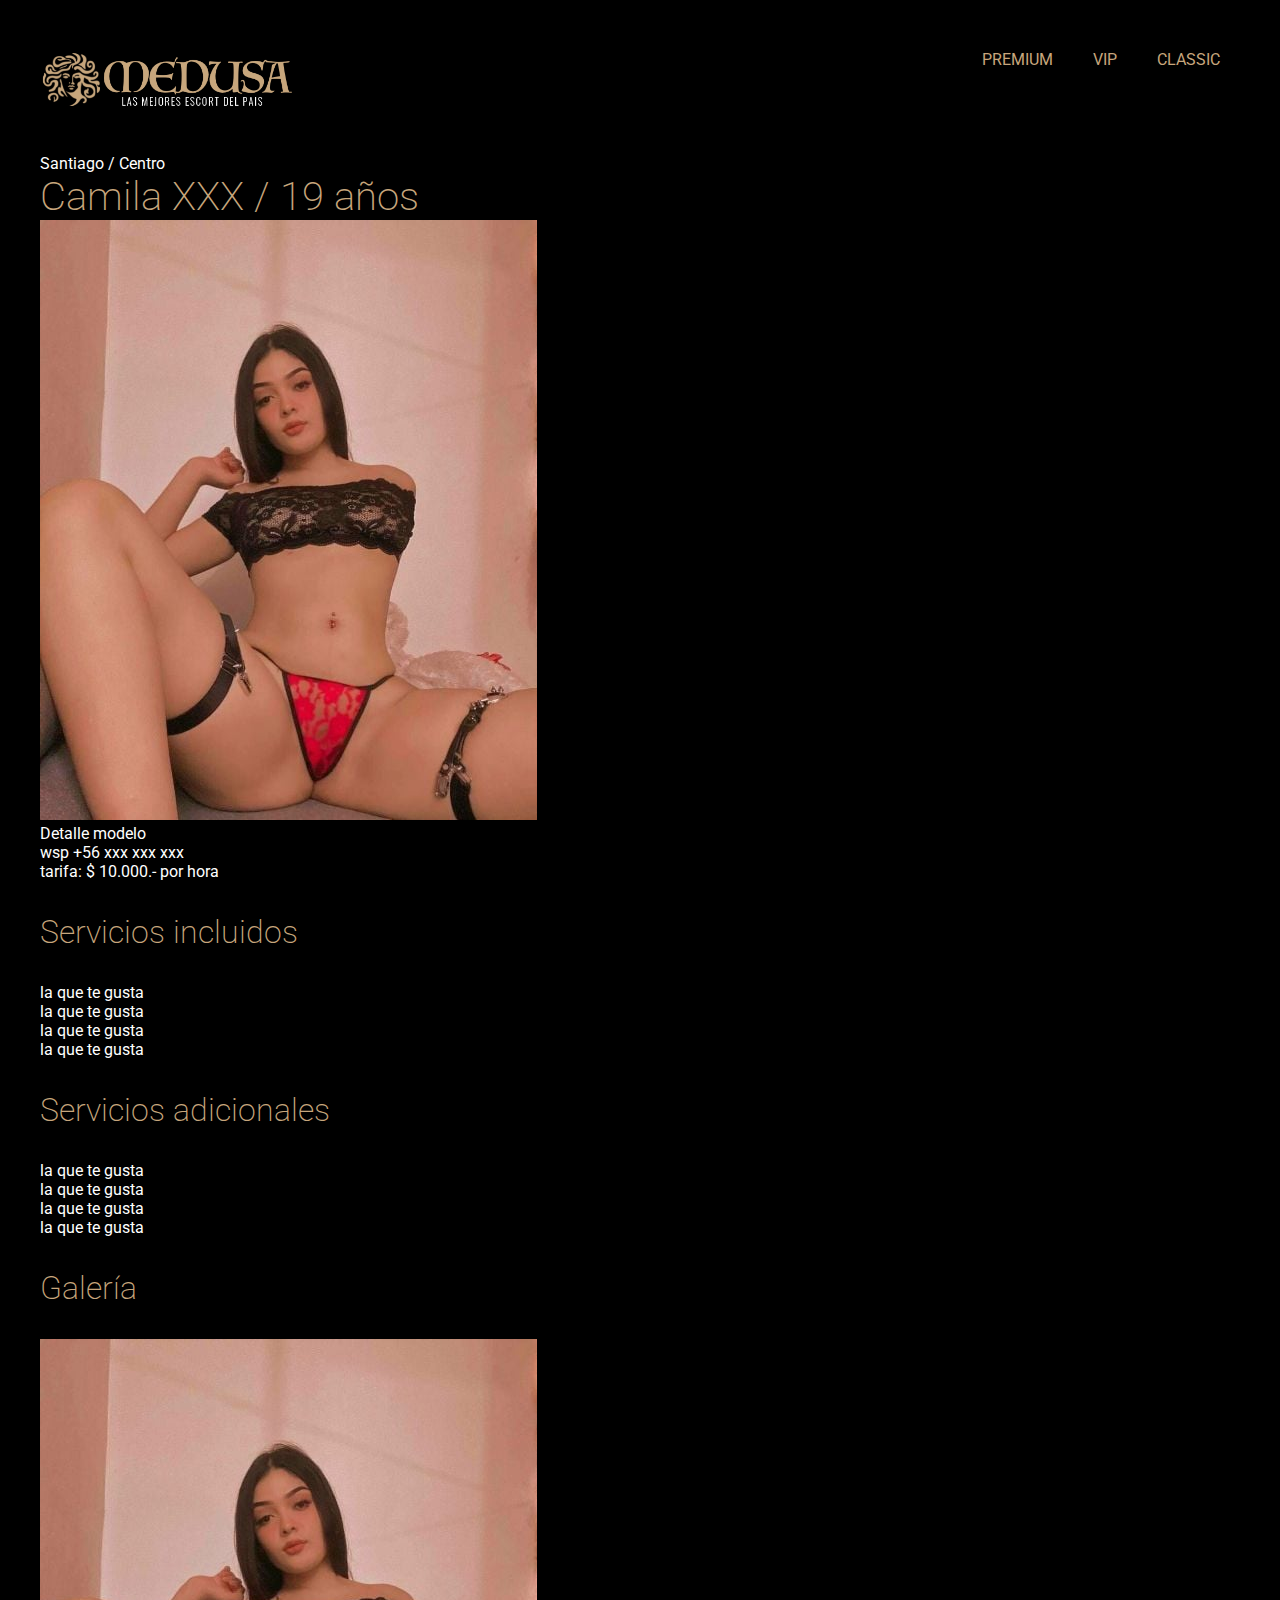
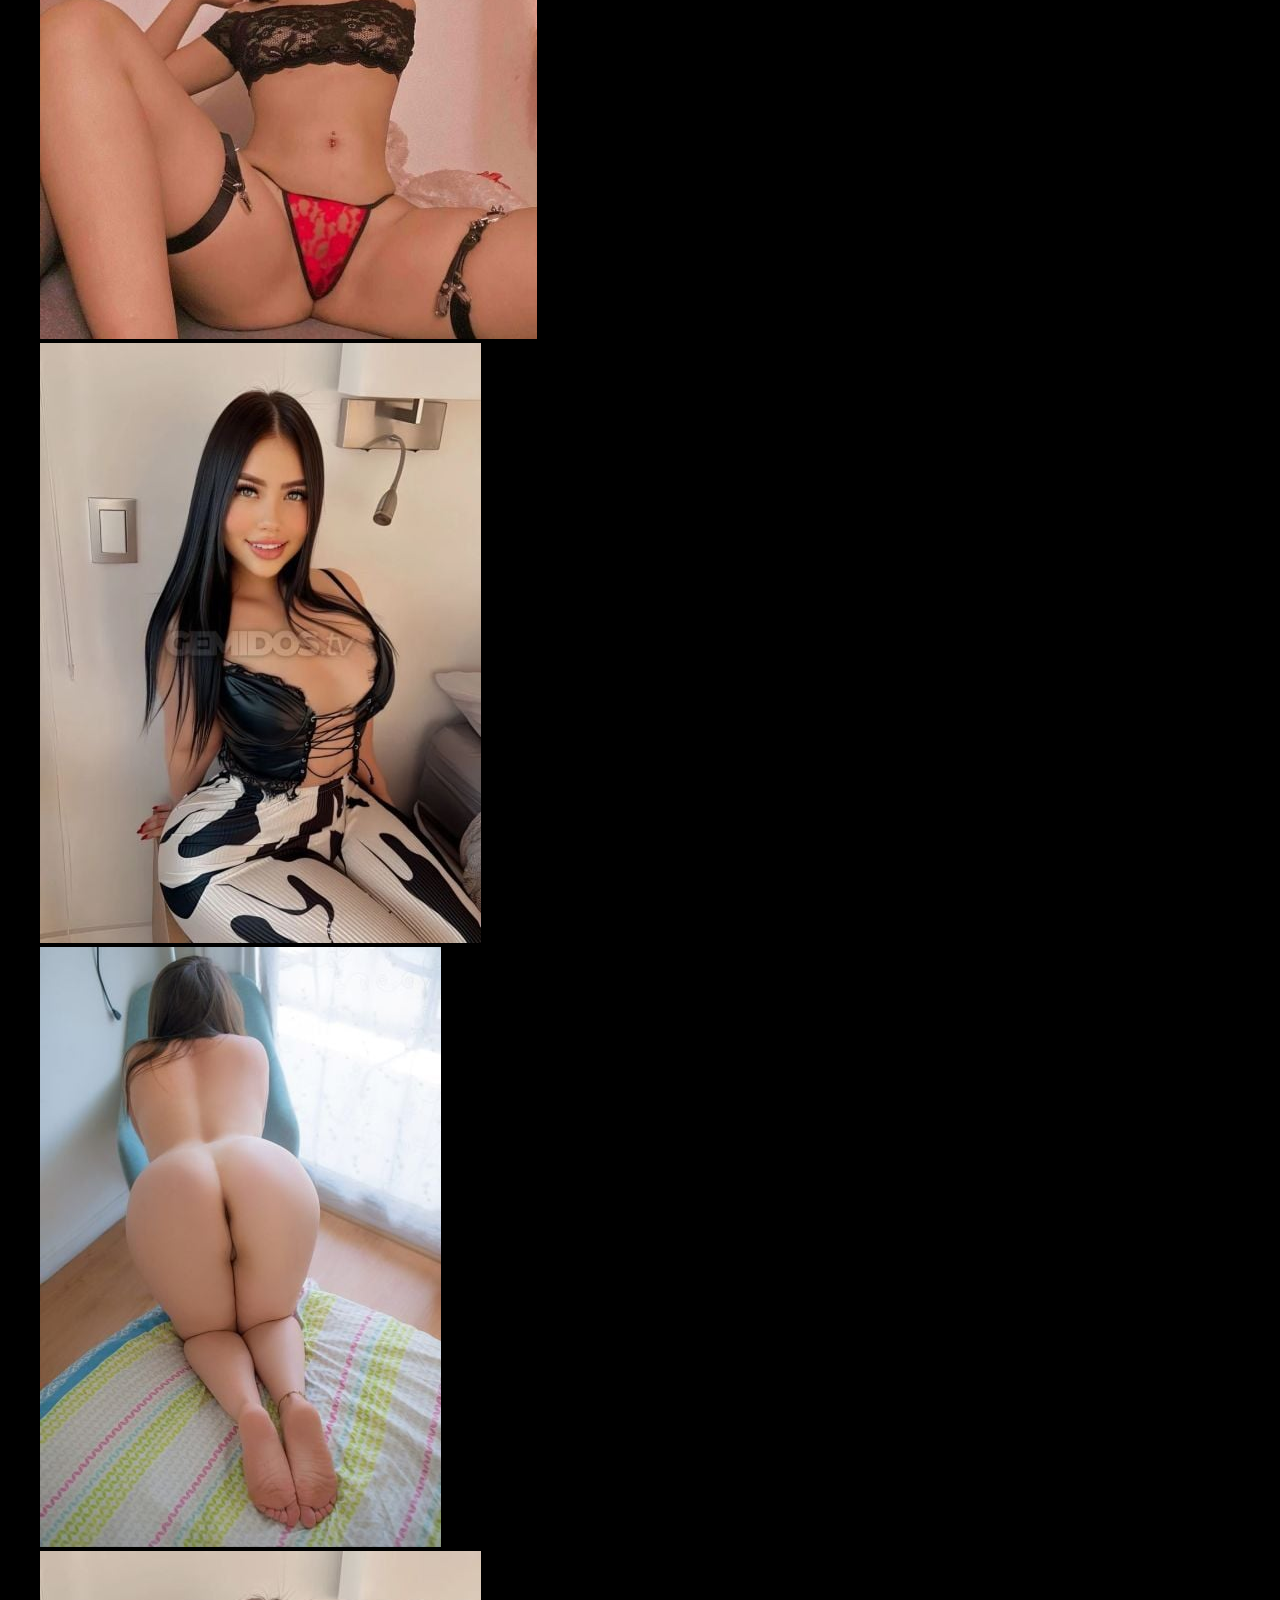
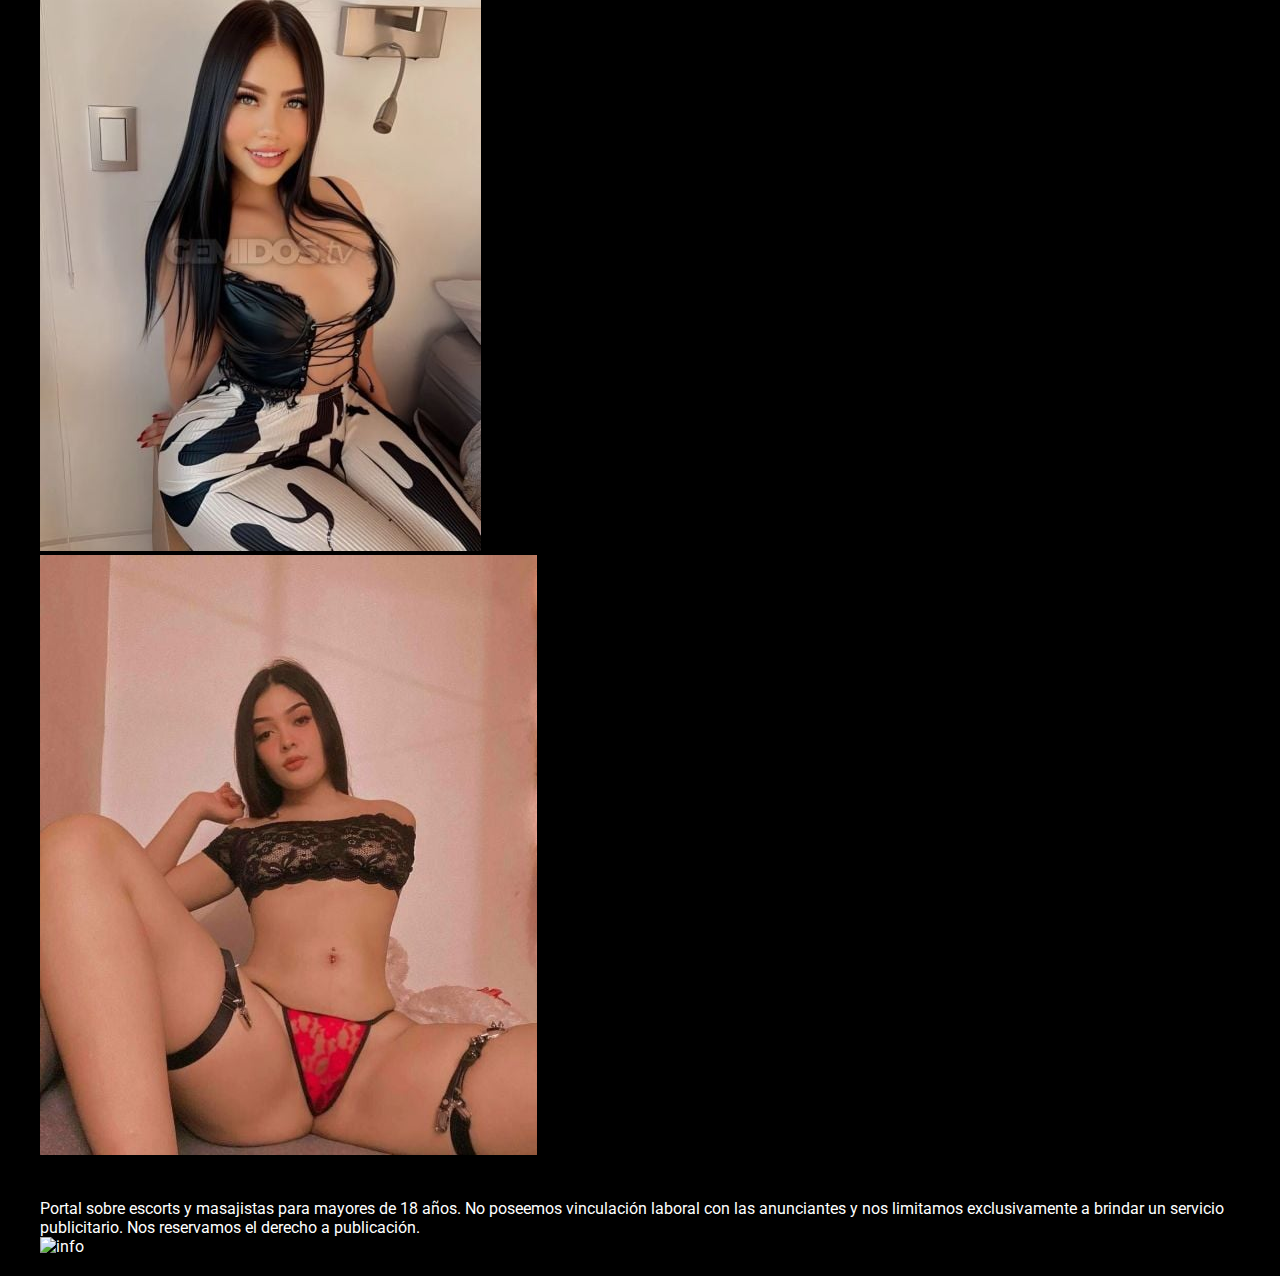
==== ficha.html @ ce7dfcc1 "version beta" ====
<!DOCTYPE html>
<html lang="en">
<head>
    <meta charset="UTF-8">
    <meta name="viewport" content="width=device-width, initial-scale=1.0">
    <link rel="preconnect" href="https://fonts.googleapis.com">
    <link rel="preconnect" href="https://fonts.gstatic.com" crossorigin>
    <link href="https://fonts.googleapis.com/css2?family=Roboto:ital,wght@0,100;0,300;0,400;0,500;0,700;0,900;1,100;1,300;1,400;1,500;1,700;1,900&display=swap" rel="stylesheet">
    <link rel="stylesheet" href="css/style.css">
    <title>Medusa Escort - El mejor portal de Escort de Chile</title>
</head>
<body>
    <div class="header">
        <a href="index.html" title="home"><img src="img/logo.png" alt="medusa" class="logo"></a>
        <ul class="menu">
            <li><a href="#">Premium</a></li>
            <li><a href="#">Vip</a></li>
            <li><a href="#">Classic</a></li>
        </ul>
    </div>
    <div class="content">
        <div class="breadcum">
            Santiago / Centro
        </div>
        <h1>Camila XXX / 19 años</h1>
        <div class="data">
            <img src="img/demo-1.jpg" alt="Camila">
            <p>Detalle modelo</p>
            <div class="contact-escort">
                <p>wsp +56 xxx xxx xxx</p>
                <p>tarifa: $ 10.000.- por hora</p>
            </div>
        </div>
        <div class="service">
            <h2>Servicios incluidos</h2>
            <ul class="service-include">
                <li>
                    <p>la que te gusta</p>
                </li>
                <li>
                    <p>la que te gusta</p>
                </li>
                <li>
                    <p>la que te gusta</p>
                </li>
                <li>
                    <p>la que te gusta</p>
                </li>
            </ul>
            <h2>Servicios adicionales</h2>
            <ul class="service-add">
                <li>
                    <p>la que te gusta</p>
                </li>
                <li>
                    <p>la que te gusta</p>
                </li>
                <li>
                    <p>la que te gusta</p>
                </li>
                <li>
                    <p>la que te gusta</p>
                </li>
            </ul>
        </div>
        <h2>Galería</h2>
        <ul class="gallery">
            <li><img src="img/demo-1.jpg" alt=""></li>
            <li><img src="img/demo-2.jpg" alt=""></li>
            <li><img src="img/demo-3.jpg" alt=""></li>
            <li><img src="img/demo-2.jpg" alt=""></li>
            <li><img src="img/demo-1.jpg" alt=""></li>
        </ul>
    </div>
    <div class="footer">
        <p>Portal sobre escorts y masajistas para mayores de 18 años. No poseemos vinculación laboral con las anunciantes y nos limitamos exclusivamente a brindar un servicio publicitario. Nos reservamos el derecho a publicación.</p>
        <div class="contacto"><img src="img/info.jpg" alt="info"></div>
    </div>
</body>
</html>
---- css/style.css ----
* {
    color: #fff;
    font-family: "Roboto", Arial, Helvetica, sans-serif;
    list-style: none;
    text-decoration: none;
    outline: none;
    padding: 0;
    margin: 0;
}

body {
    background-color: #000;
}

h1 {
    color: #c7a67c;
    font-size: 2.5em;
    font-weight: 200;
}

h2 {
    color: #c7a67c;
    font-size: 2em;
    font-weight: 200;
    margin: 1em 0;
}

h3 {
    color: #c7a67c;
    font-size: 1.8em;
    font-weight: 200;
}

.header, .content, .footer {
    max-width: 1200px;
    padding: 20px;
    margin: 0 auto;
}

.header {
    padding-top: 50px;
    display: flex;
    justify-content: space-between;
}

.header .logo {
    height: 60px;
}

.header .menu {
    display: flex;
}

.header .menu a {
    padding: 10px 20px;
    text-transform: uppercase;
    color: #c7a67c;
}

.header .menu a:hover {
    background-color: #c7a67c;
    color: #000;
}

.content .escort {
    display: flex;
}

.content .escort li {
    max-width: 25%;
    overflow: hidden;
    border-radius: 10px;
}
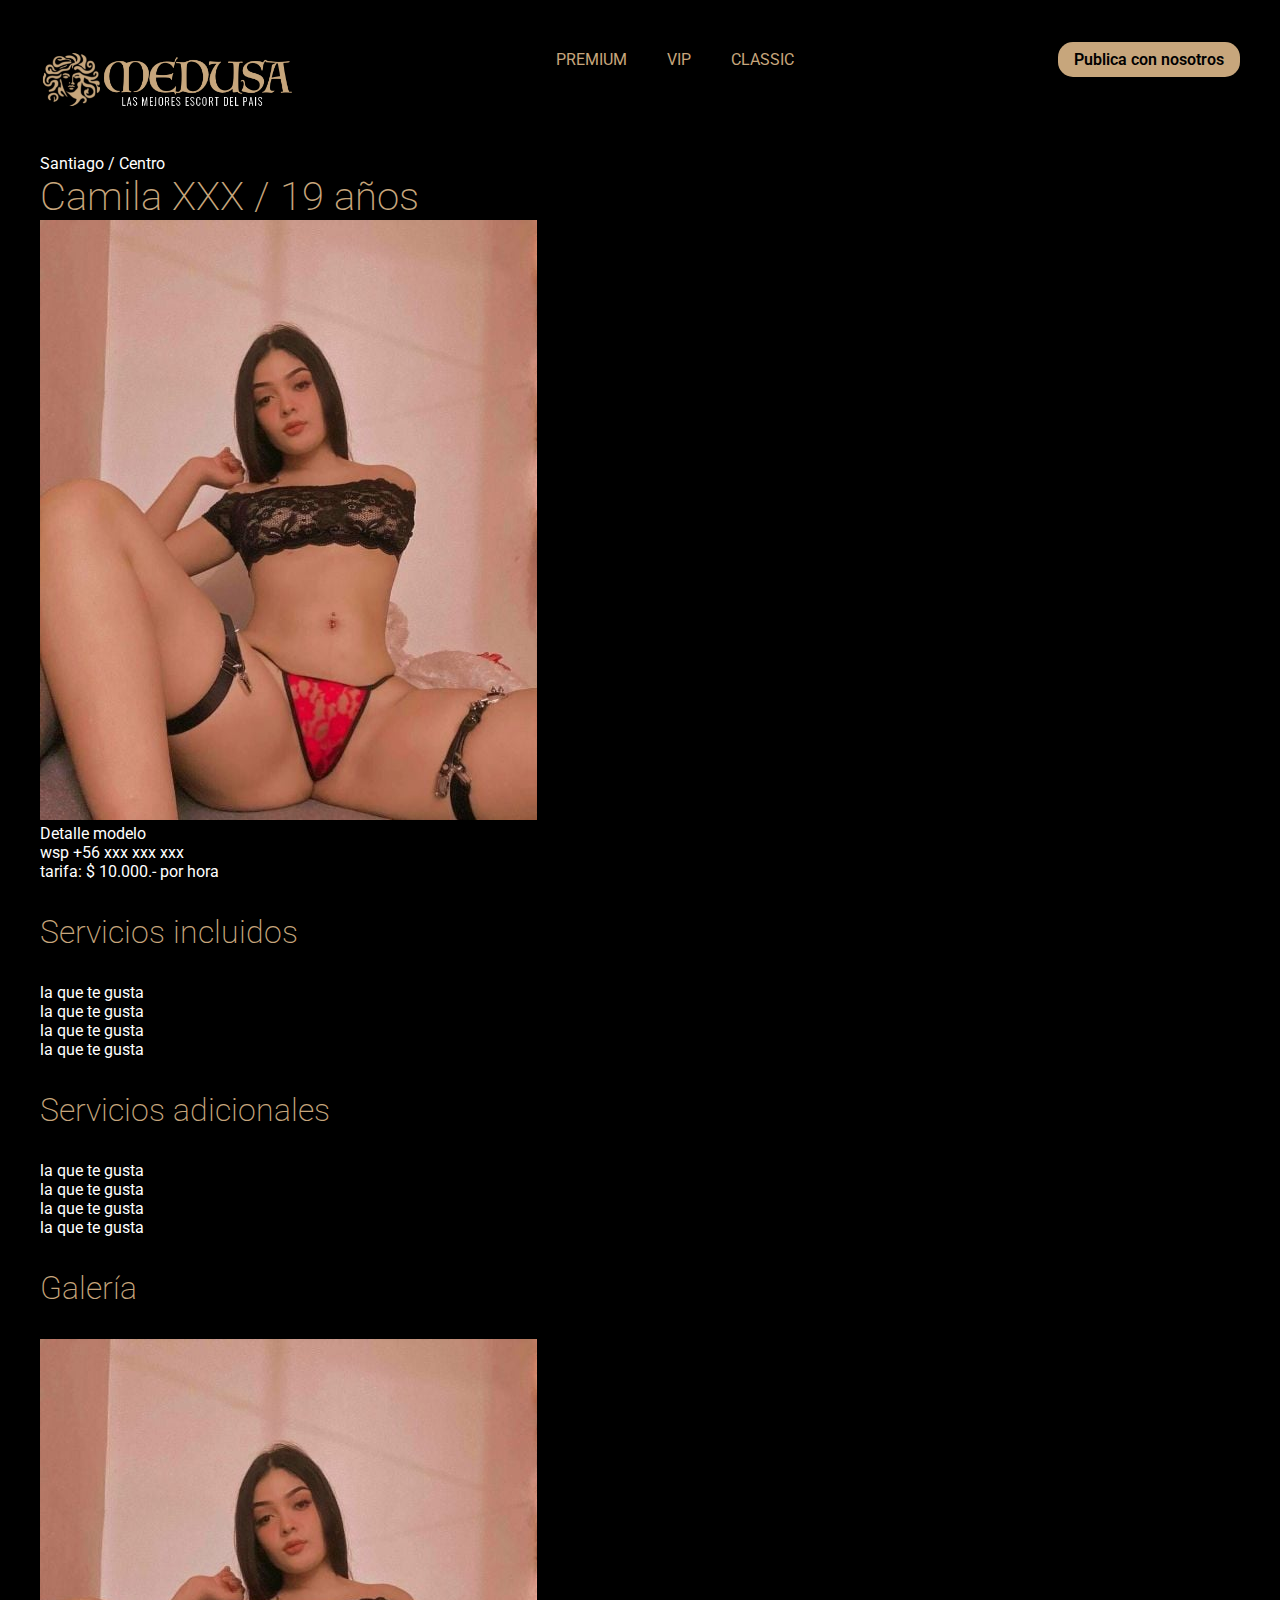
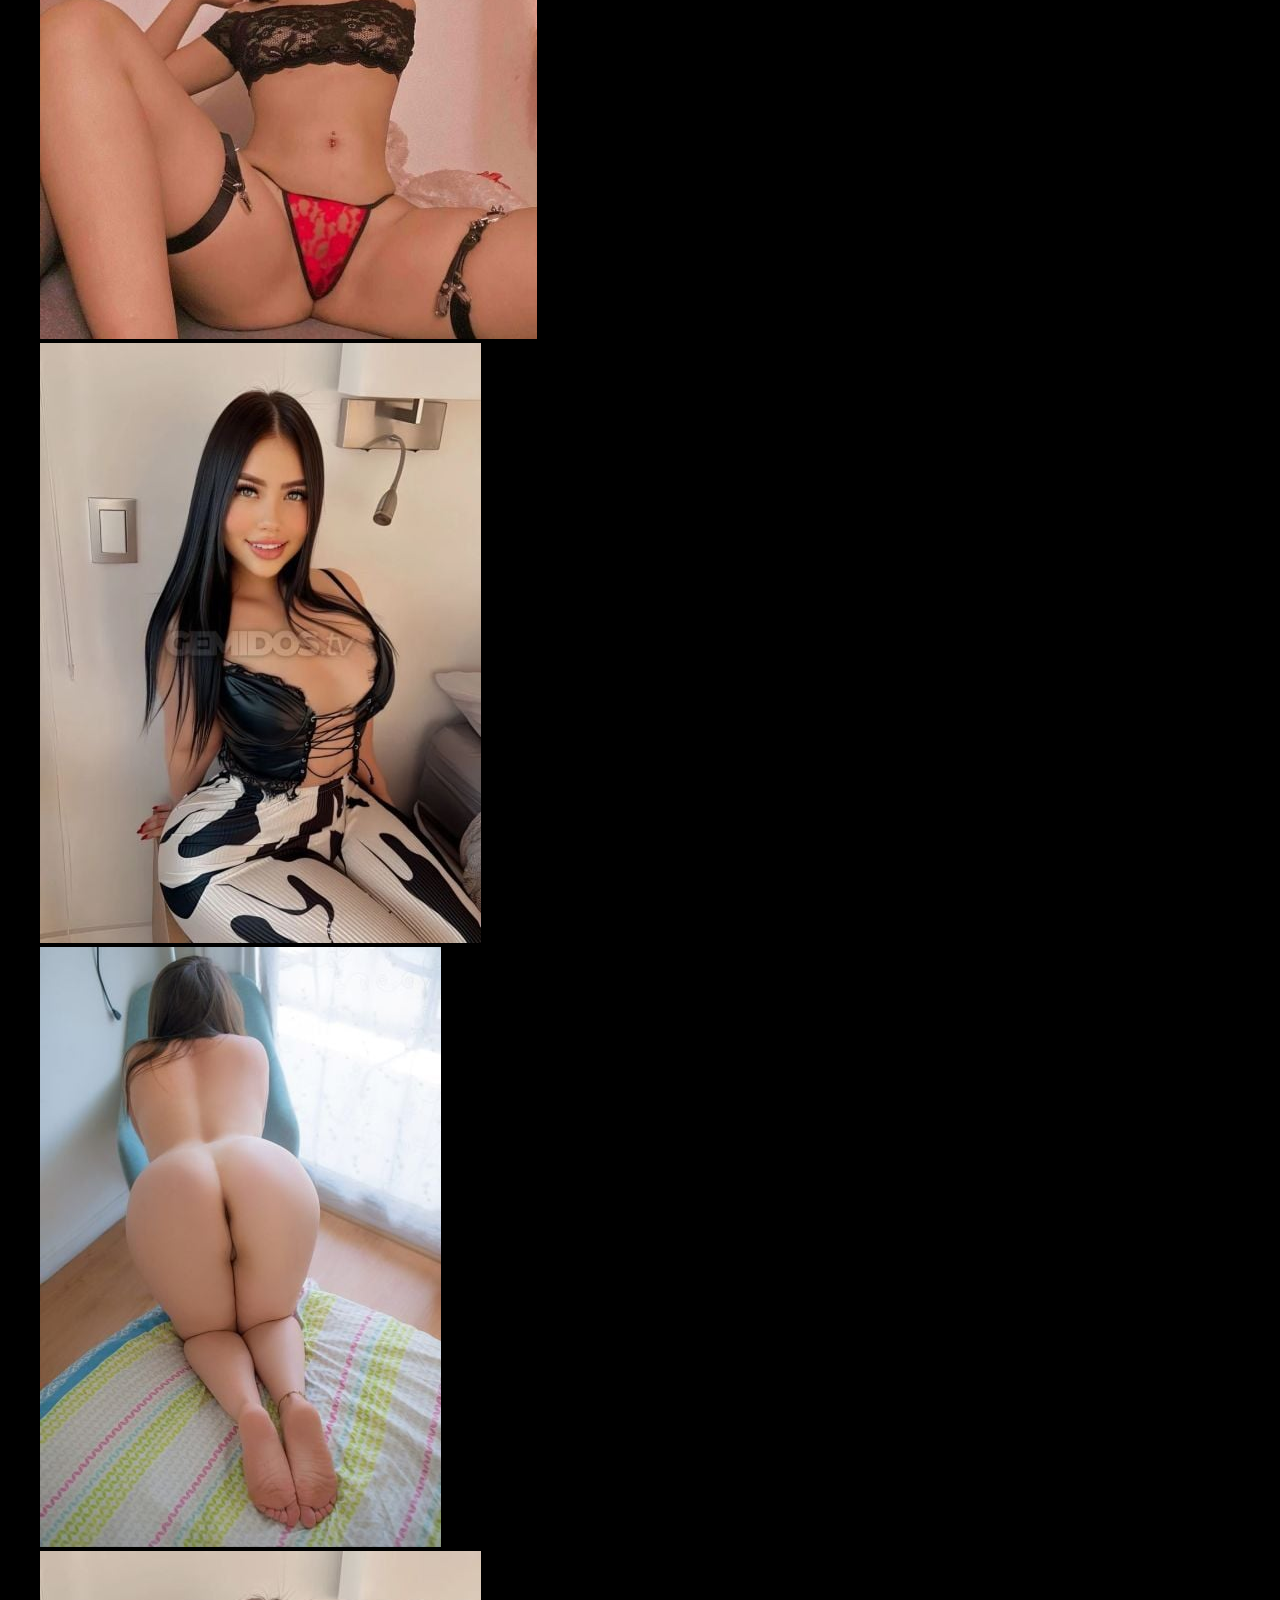
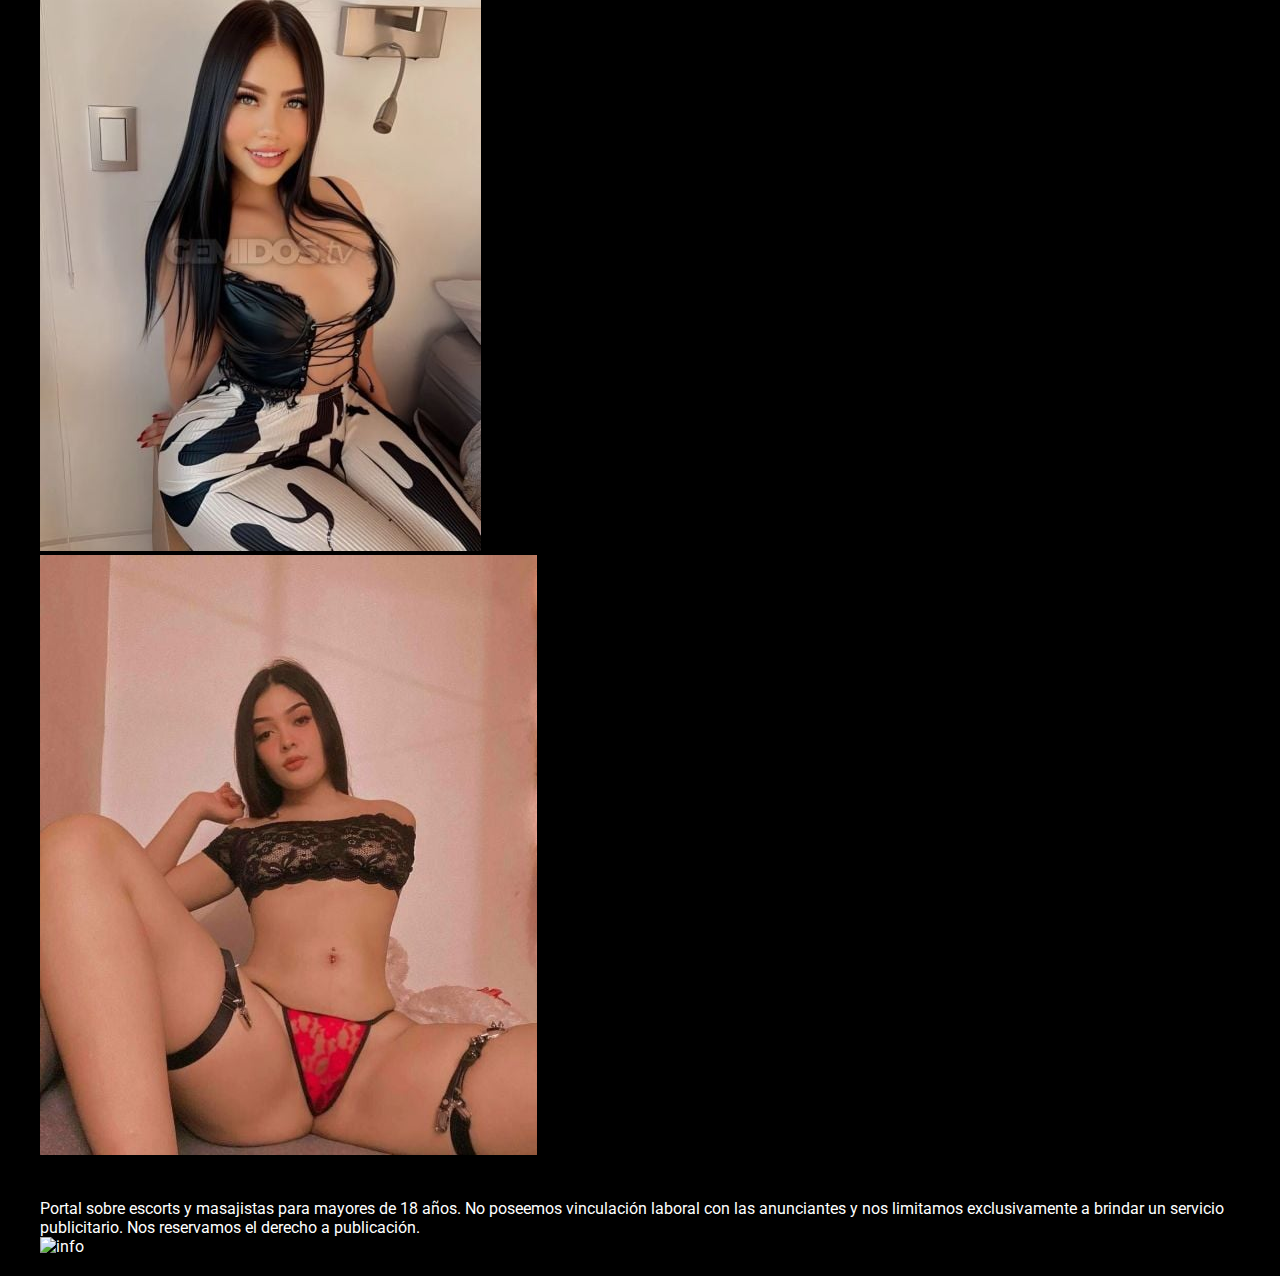
==== commit f94ba178: "mejoras" ====
--- a/ficha.html
+++ b/ficha.html
@@ -16,6 +16,9 @@
             <li><a href="#">Premium</a></li>
             <li><a href="#">Vip</a></li>
             <li><a href="#">Classic</a></li>
+        </ul>
+        <ul>
+            <li><a href="#" class="anuncio">Publica con nosotros</a></li>
         </ul>
     </div>
     <div class="content">
--- a/css/style.css
+++ b/css/style.css
@@ -62,12 +62,34 @@
     color: #000;
 }
 
+.header .anuncio {
+    background-color: #c7a67c;
+    color: #000;
+    border-radius: 15px;
+    padding: .5em 1em;
+    font-weight: 600;
+}
+
+.header .anuncio:hover {
+    background-color: #000;
+    color: #c7a67c;
+    transition: all .3s;
+    outline: 1px solid #c7a67c;
+}
+
 .content .escort {
     display: flex;
 }
 
 .content .escort li {
     max-width: 25%;
+}
+
+.content .escort li span {
+    display: block;
     overflow: hidden;
     border-radius: 10px;
-}
+    outline: 4px solid #c7a67c;
+    width: calc(100% - 20px);
+    position: relative;
+}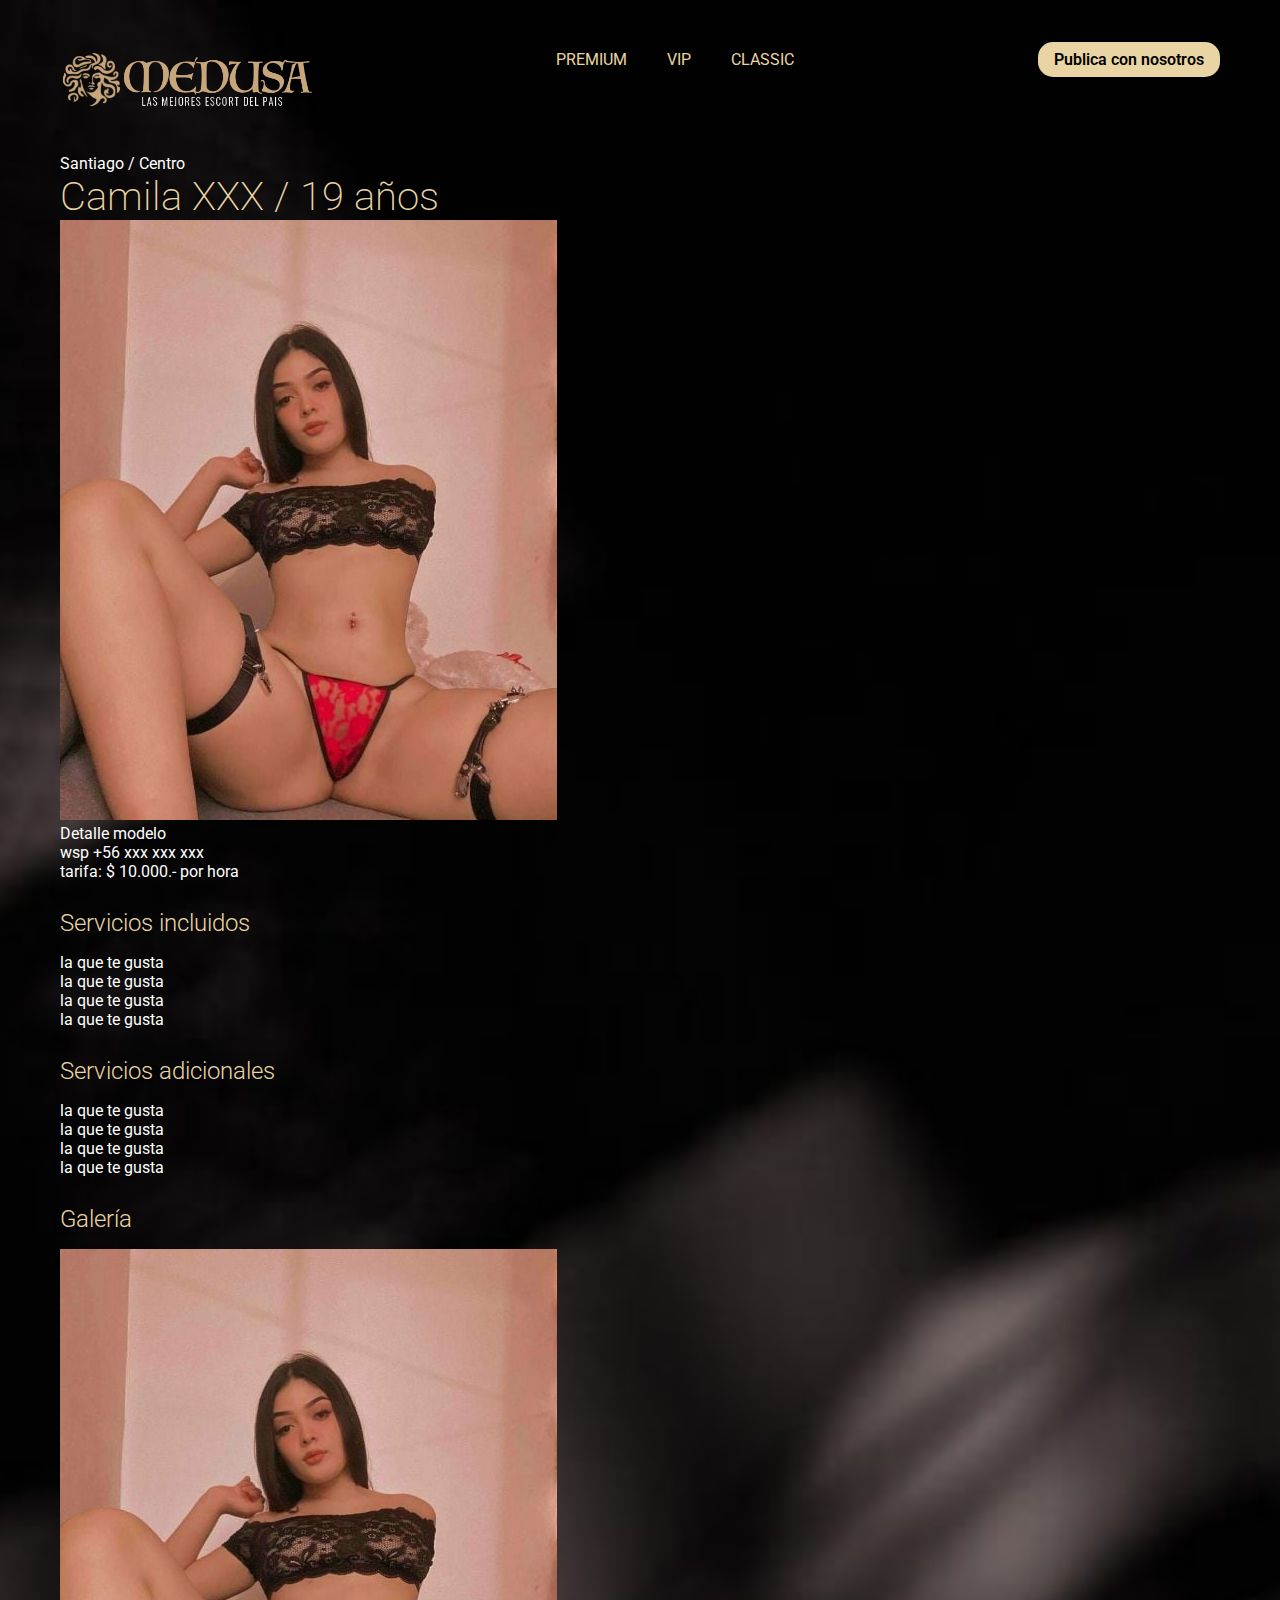
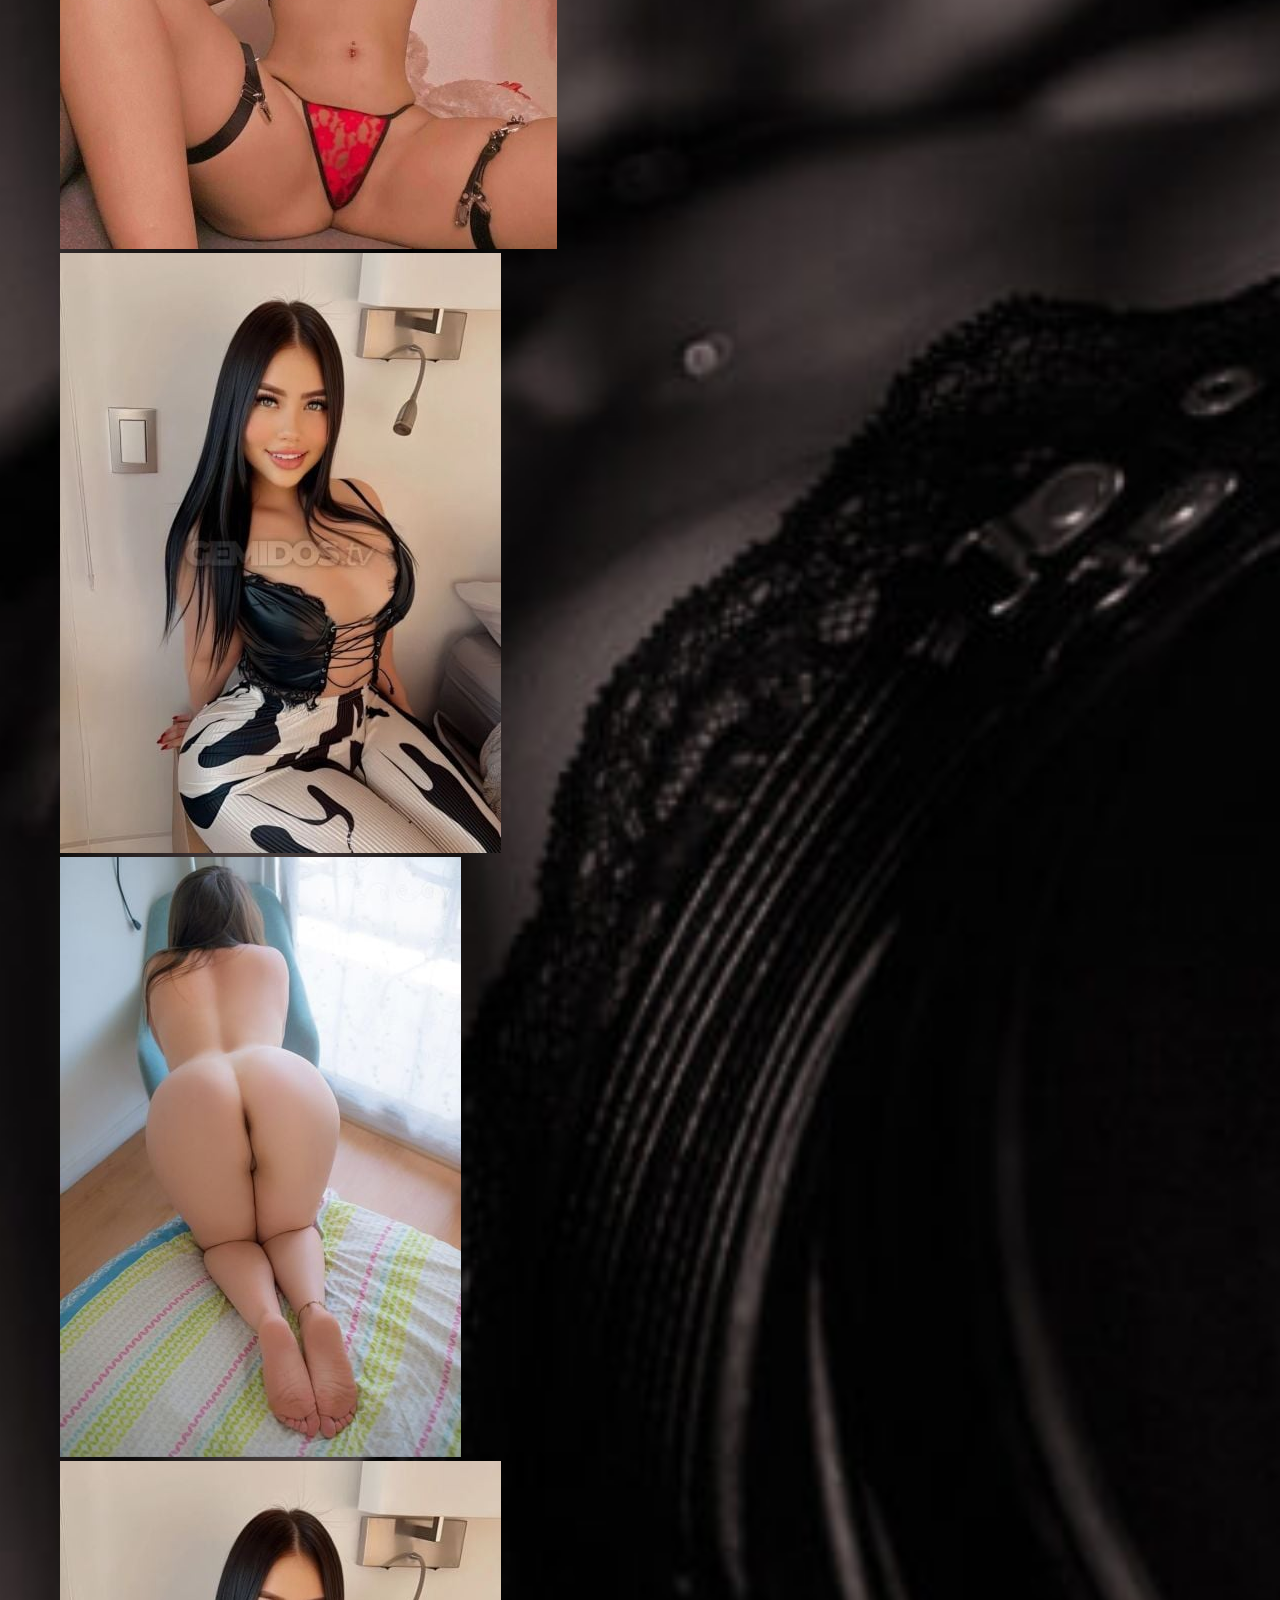
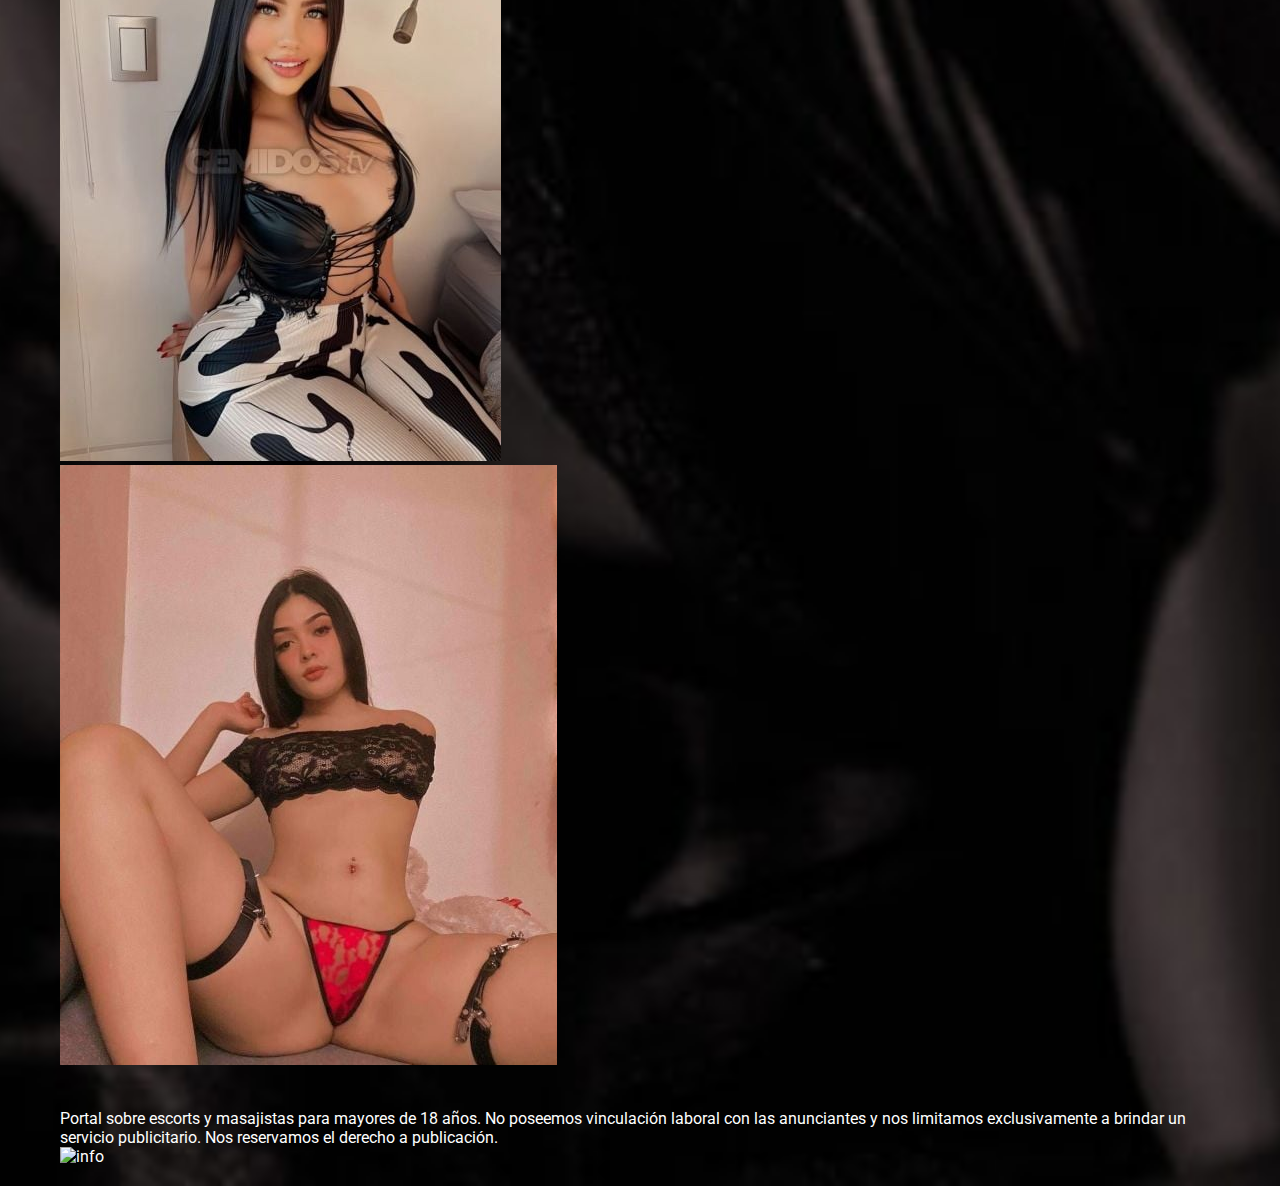
==== commit 0c0e536f: "version con home mejorada" ====
--- a/ficha.html
+++ b/ficha.html
@@ -13,9 +13,9 @@
     <div class="header">
         <a href="index.html" title="home"><img src="img/logo.png" alt="medusa" class="logo"></a>
         <ul class="menu">
-            <li><a href="#">Premium</a></li>
-            <li><a href="#">Vip</a></li>
-            <li><a href="#">Classic</a></li>
+            <li><a href="index.html#premium">Premium</a></li>
+            <li><a href="index.html#vip">Vip</a></li>
+            <li><a href="index.html#classic">Classic</a></li>
         </ul>
         <ul>
             <li><a href="#" class="anuncio">Publica con nosotros</a></li>
--- a/css/style.css
+++ b/css/style.css
@@ -6,29 +6,36 @@
     outline: none;
     padding: 0;
     margin: 0;
+    box-sizing: border-box;
+}
+
+html {
+    scroll-behavior: smooth;
 }
 
 body {
-    background-color: #000;
+    background: url(../img/bg.jpg) no-repeat center top #000;
+    background-size: cover;
 }
 
 h1 {
-    color: #c7a67c;
+    color: #E9D5A4;
     font-size: 2.5em;
     font-weight: 200;
 }
 
 h2 {
-    color: #c7a67c;
-    font-size: 2em;
-    font-weight: 200;
-    margin: 1em 0;
+    color: #E9D5A4;
+    font-size: 1.5em;
+    font-weight: 300;
+    margin: 1em 0 0.5em 0;
+    line-height: 1.5em;
 }
 
 h3 {
-    color: #c7a67c;
-    font-size: 1.8em;
-    font-weight: 200;
+    color: #E9D5A4;
+    font-size: 1em;
+    font-weight: 500;
 }
 
 .header, .content, .footer {
@@ -54,16 +61,16 @@
 .header .menu a {
     padding: 10px 20px;
     text-transform: uppercase;
-    color: #c7a67c;
+    color: #E9D5A4;
 }
 
 .header .menu a:hover {
-    background-color: #c7a67c;
+    background-color: #E9D5A4;
     color: #000;
 }
 
 .header .anuncio {
-    background-color: #c7a67c;
+    background-color: #E9D5A4;
     color: #000;
     border-radius: 15px;
     padding: .5em 1em;
@@ -72,24 +79,101 @@
 
 .header .anuncio:hover {
     background-color: #000;
-    color: #c7a67c;
+    color: #E9D5A4;
     transition: all .3s;
-    outline: 1px solid #c7a67c;
+    outline: 1px solid #E9D5A4;
 }
 
 .content .escort {
     display: flex;
+    justify-content: space-around;
 }
 
 .content .escort li {
-    max-width: 25%;
+    width: 25%;
+    text-align: center;
+    margin-bottom: 2em;
 }
 
-.content .escort li span {
+.content .escort li .card {
+    display: flex;
+    overflow: hidden;
+    border-radius: 3px;
+    width: calc(100% - 20px);
+    flex-direction: column;
+    outline: 1px solid transparent;
+    transition: all .5s;
+}
+
+.content .premium .escort li:hover .card {
+    outline-color: #E9D5A4;
+}
+
+.content .vip .escort li:hover .card {
+    outline-color: #D691E6;
+}
+
+.content .classic .escort li:hover .card {
+    outline-color: #91E6C8;
+}
+
+.premium h2 {
+    color: #E9D5A4;
+    border-bottom: 1px solid #E9D5A4;
+}
+
+.vip h2 {
+    color: #D691E6;
+    border-bottom: 1px solid #D691E6;
+}
+
+.classic h2 {
+    color: #91E6C8;
+    border-bottom: 1px solid #91E6C8;
+}
+
+.top {
+    position: fixed;
+    right: 40px;
+    bottom: 40px;
     display: block;
-    overflow: hidden;
+    width: 50px;
+    height: 50px;
+    border-radius: 50%;
+    background-color: #E9D5A4;
+    text-align: center;
+    color: #000;
+    font-size: 3em;
+}
+
+.picture {
+    height: 300px;
+}
+
+.picture img {
+    object-fit: contain;
+    height: 400px;
+}
+
+.content .escort li .card:hover .picture img {
+    filter: grayscale(.5);
+    transition: all .3s;
+}
+
+.content .escort li .card:hover .info-card {
+    z-index: 1;
+}
+
+.info-card {
+    background: linear-gradient(0deg, #000000d1, #000000b8, #00000000);
+    padding-top: 30px;
+    padding-bottom: 10px;
+}
+
+.active {
+    display: inline-block;
+    height: 10px;
+    width: 10px;
     border-radius: 10px;
-    outline: 4px solid #c7a67c;
-    width: calc(100% - 20px);
-    position: relative;
+    background: rgb(0, 249, 0);
 }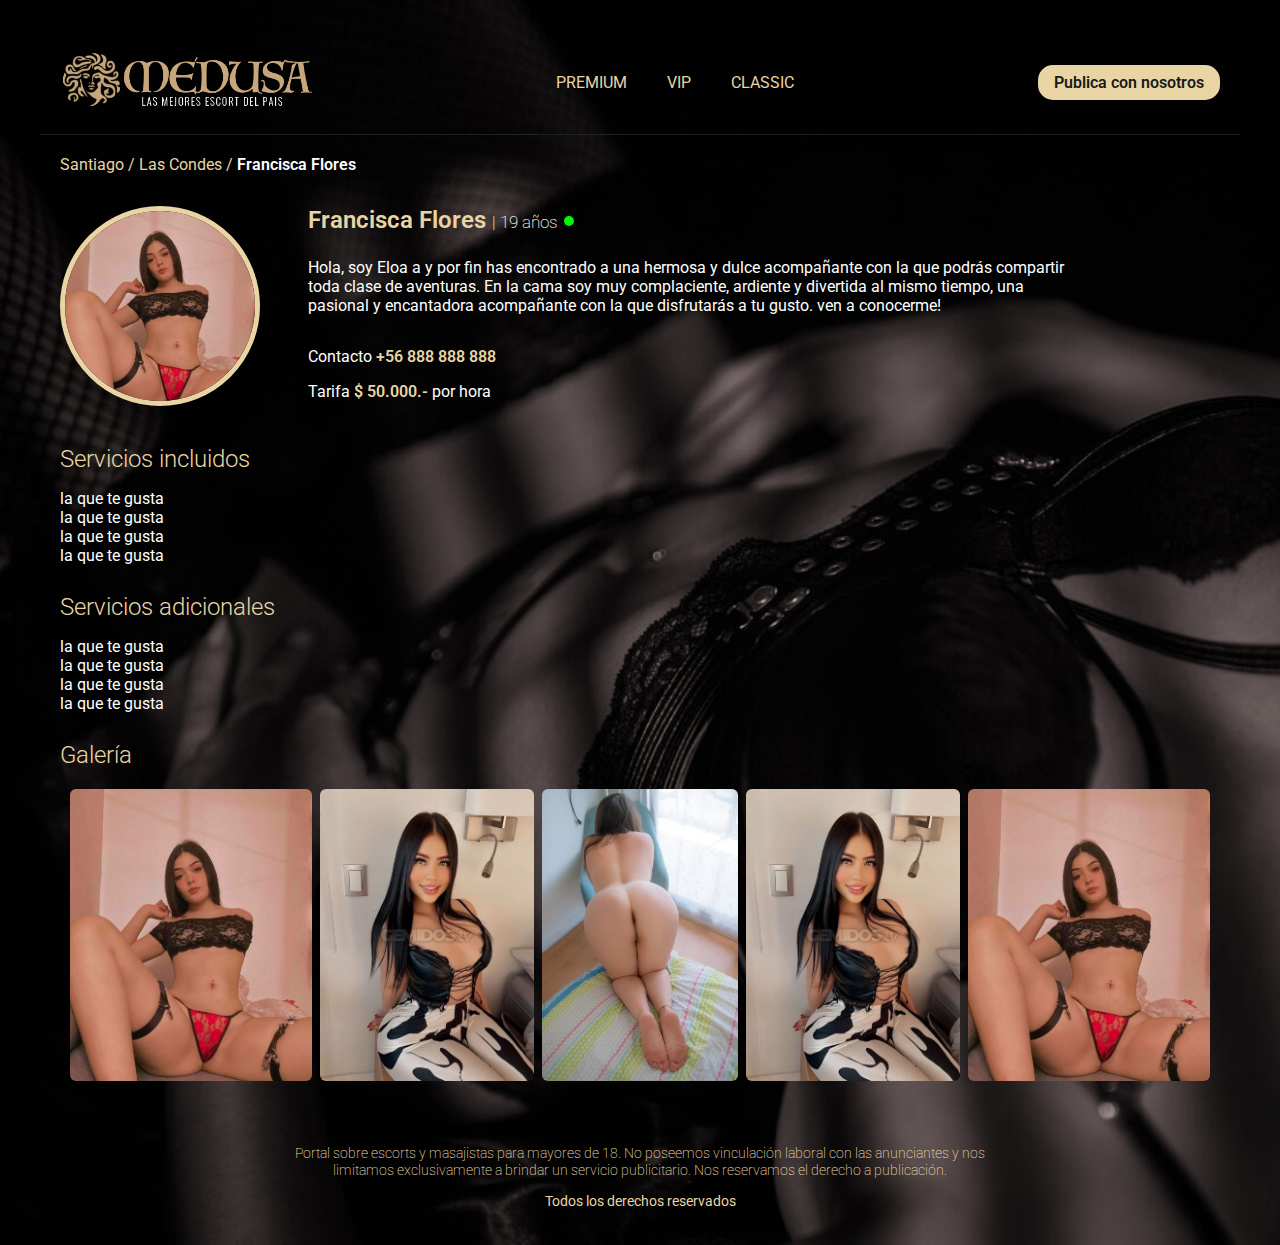
==== commit 52fe8907: "inicio y detalle" ====
--- a/ficha.html
+++ b/ficha.html
@@ -7,6 +7,7 @@
     <link rel="preconnect" href="https://fonts.gstatic.com" crossorigin>
     <link href="https://fonts.googleapis.com/css2?family=Roboto:ital,wght@0,100;0,300;0,400;0,500;0,700;0,900;1,100;1,300;1,400;1,500;1,700;1,900&display=swap" rel="stylesheet">
     <link rel="stylesheet" href="css/style.css">
+    <link rel="stylesheet" href="css/media.css">
     <title>Medusa Escort - El mejor portal de Escort de Chile</title>
 </head>
 <body>
@@ -23,15 +24,15 @@
     </div>
     <div class="content">
         <div class="breadcum">
-            Santiago / Centro
+            Santiago / Las Condes / <span class="bold">Francisca Flores</span>
         </div>
-        <h1>Camila XXX / 19 años</h1>
         <div class="data">
             <img src="img/demo-1.jpg" alt="Camila">
-            <p>Detalle modelo</p>
             <div class="contact-escort">
-                <p>wsp +56 xxx xxx xxx</p>
-                <p>tarifa: $ 10.000.- por hora</p>
+                <h1>Francisca Flores <span> | 19 años</span> <div class="active"></div> </h1>
+                <p class="detail">Hola, soy Eloa a y por fin has encontrado a una hermosa y dulce acompañante con la que podrás compartir toda clase de aventuras. En la cama soy muy complaciente, ardiente y divertida al mismo tiempo, una pasional y encantadora acompañante con la que disfrutarás a tu gusto. ven a conocerme!</p>
+                <p>Contacto <span>+56 888 888 888</span></p>
+                <p>Tarifa <span>$ 50.000.-</span> por hora</p>
             </div>
         </div>
         <div class="service">
@@ -76,8 +77,8 @@
         </ul>
     </div>
     <div class="footer">
-        <p>Portal sobre escorts y masajistas para mayores de 18 años. No poseemos vinculación laboral con las anunciantes y nos limitamos exclusivamente a brindar un servicio publicitario. Nos reservamos el derecho a publicación.</p>
-        <div class="contacto"><img src="img/info.jpg" alt="info"></div>
+        <p>Portal sobre escorts y masajistas para mayores de 18. No poseemos vinculación laboral con las anunciantes y nos limitamos exclusivamente a brindar un servicio publicitario. Nos reservamos el derecho a publicación.</p>
+        <p class="bold">Todos los derechos reservados</p>
     </div>
 </body>
 </html>--- a/css/style.css
+++ b/css/style.css
@@ -14,13 +14,13 @@
 }
 
 body {
-    background: url(../img/bg.jpg) no-repeat center top #000;
+    background: url(../img/bg.jpg) no-repeat center top #18191a;
     background-size: cover;
 }
 
 h1 {
     color: #E9D5A4;
-    font-size: 2.5em;
+    font-size: 1.4em;
     font-weight: 200;
 }
 
@@ -34,8 +34,9 @@
 
 h3 {
     color: #E9D5A4;
-    font-size: 1em;
+    font-size: 1.1em;
     font-weight: 500;
+    margin-bottom: .4em;
 }
 
 .header, .content, .footer {
@@ -48,6 +49,8 @@
     padding-top: 50px;
     display: flex;
     justify-content: space-between;
+    border-bottom: 1px solid #2e2e2ead;
+    align-items: center;
 }
 
 .header .logo {
@@ -66,19 +69,19 @@
 
 .header .menu a:hover {
     background-color: #E9D5A4;
-    color: #000;
+    color: #18191a;
 }
 
 .header .anuncio {
     background-color: #E9D5A4;
-    color: #000;
+    color: #18191a;
     border-radius: 15px;
     padding: .5em 1em;
     font-weight: 600;
 }
 
 .header .anuncio:hover {
-    background-color: #000;
+    background-color: #18191a;
     color: #E9D5A4;
     transition: all .3s;
     outline: 1px solid #E9D5A4;
@@ -86,13 +89,15 @@
 
 .content .escort {
     display: flex;
-    justify-content: space-around;
+    flex-wrap: wrap;
 }
 
 .content .escort li {
-    width: 25%;
+    width: 20%;
     text-align: center;
     margin-bottom: 2em;
+    display: flex;
+    justify-content: center;
 }
 
 .content .escort li .card {
@@ -103,6 +108,19 @@
     flex-direction: column;
     outline: 1px solid transparent;
     transition: all .5s;
+    justify-content: space-between;
+}
+
+.content .premium .escort li .card {
+    border-bottom: 5px solid #E9D5A4;
+}
+
+.content .vip .escort li .card {
+    border-bottom: 5px solid #D691E6;
+}
+
+.content .classic .escort li .card {
+    border-bottom: 5px solid #91E6C8;
 }
 
 .content .premium .escort li:hover .card {
@@ -119,17 +137,17 @@
 
 .premium h2 {
     color: #E9D5A4;
-    border-bottom: 1px solid #E9D5A4;
+    border-bottom: 1px solid #e9d5a457;
 }
 
 .vip h2 {
     color: #D691E6;
-    border-bottom: 1px solid #D691E6;
+    border-bottom: 1px solid #d691e665;
 }
 
 .classic h2 {
     color: #91E6C8;
-    border-bottom: 1px solid #91E6C8;
+    border-bottom: 1px solid #91e6c85d;
 }
 
 .top {
@@ -142,17 +160,8 @@
     border-radius: 50%;
     background-color: #E9D5A4;
     text-align: center;
-    color: #000;
+    color: #18191a;
     font-size: 3em;
-}
-
-.picture {
-    height: 300px;
-}
-
-.picture img {
-    object-fit: contain;
-    height: 400px;
 }
 
 .content .escort li .card:hover .picture img {
@@ -165,9 +174,18 @@
 }
 
 .info-card {
-    background: linear-gradient(0deg, #000000d1, #000000b8, #00000000);
+    background: linear-gradient(0deg, #000000d9 0%, #00000079 70%, transparent 100%);;
     padding-top: 30px;
     padding-bottom: 10px;
+}
+
+.info-card p {
+    font-weight: 600;
+}
+
+.info-card p + p {
+    font-weight: 200;
+    font-size: .9em;
 }
 
 .active {
@@ -175,5 +193,144 @@
     height: 10px;
     width: 10px;
     border-radius: 10px;
-    background: rgb(0, 249, 0);
+    background: #00f900;
+    margin-bottom: 0.1em;
+}
+
+.pronto {
+    display: inline-block;
+    height: 10px;
+    width: 10px;
+    border-radius: 10px;
+    background: #f95b00;
+    margin-bottom: 0.1em;
+}
+
+.filter {
+    color: #E9D5A4;
+    padding: 10px 0;
+    font-weight: 200;
+}
+
+.filter span {
+    background-color: #E9D5A4;
+    line-height: 1.5em;
+    color: #18191a;
+    padding: 0 .5em;
+    margin-left: .5em;
+    border-radius: 3px;
+    font-weight: 400;
+    white-space: nowrap;
+}
+
+.content-top {
+    display: flex;
+    justify-content: space-between;
+    align-items: center;
+}
+
+.content-top h1 span {
+    font-weight: 400;
+    color: #E9D5A4;
+}
+
+.footer {
+    text-align: center;
+}
+
+.footer p {
+    font-size: .9em;
+    color: #E9D5A4;
+    font-weight: 200;
+    text-align: center;
+    max-width: 720px;
+    margin: 0 auto;
+    margin-bottom: 1em;
+}
+
+.footer .bold {
+    font-weight: 400;
+}
+
+.picture {
+    height: 250px;
+    display: flex;
+    justify-content: center;
+}
+
+.picture img {
+    height: 100%;
+    object-fit: cover;
+    width: 100%;
+}
+
+.gallery {
+    display: flex;
+    flex-wrap: wrap;
+    justify-content: center;
+}
+
+.gallery img {
+    width: 100%;
+    height: 300px;
+    object-fit: cover;
+    border-radius: 10px;
+    margin-bottom: 1em;
+    padding: 4px;
+}
+
+.breadcum {
+    margin-bottom: 2em;
+    color: #E9D5A4;
+    font-size: 1em;
+    font-family: "Roboto", Arial, Helvetica, sans-serif;
+}
+
+.data {
+    display: flex;
+}
+
+.data img {
+    width: 200px;
+    height: 200px;
+    object-fit: cover;
+    border-radius: 50%;
+    border: 5px solid #E9D5A4;
+    margin-right: 3em;
+}
+
+.data img:hover {
+    filter: saturate(.5);
+}
+
+.data h1 {
+    margin-bottom: 1em;
+    font-weight: 600;
+    font-size: 1.5em;
+}
+
+.data h1 span {
+    font-weight: 200;
+    font-size: .7em;
+}
+
+.data .detail {
+    margin-bottom: 2em;
+}
+
+.data p {
+    margin-bottom: 1em;
+}
+
+.data p span {
+    color: #E9D5A4;
+    font-weight: 600;
+}
+
+.contact-escort {
+    max-width: calc(100% - 400px);
+}
+
+.bold {
+    font-weight: 600;
 }--- a/css/media.css
+++ b/css/media.css
@@ -0,0 +1,65 @@
+@media (min-width: 1024px) {
+    .info-card {
+        margin-top: -105px;
+    }
+
+}
+
+@media (max-width: 1024px) {
+    .header {
+        padding: 20px;
+    }
+
+    .header ul {
+        margin: 15px 0;
+    }
+}
+
+@media (max-width: 768px) {
+    .header {
+        flex-direction: column;
+    }
+
+    .picture {
+        height: 100px;
+    }
+
+    .picture img {
+        height: 270px;
+        object-fit: cover;
+    }
+}
+
+@media (max-width: 550px) {
+    .content .escort li {
+        width: 50%;
+    }
+
+    .picture img {
+        width: 100%;
+        object-fit: fill;
+        height: max-content;
+    }
+}
+
+@media (max-width: 380px) {
+    .content .escort li {
+        width: 100%;
+        height: 330px;
+    }
+
+    .content-top {
+        flex-direction: column-reverse;
+    }
+
+    h1 {
+        font-size: 1em;
+    }
+}
+
+@media (max-width: 550px) {
+    .gallery img {
+        width: 100%;
+        height: auto;
+    }
+}